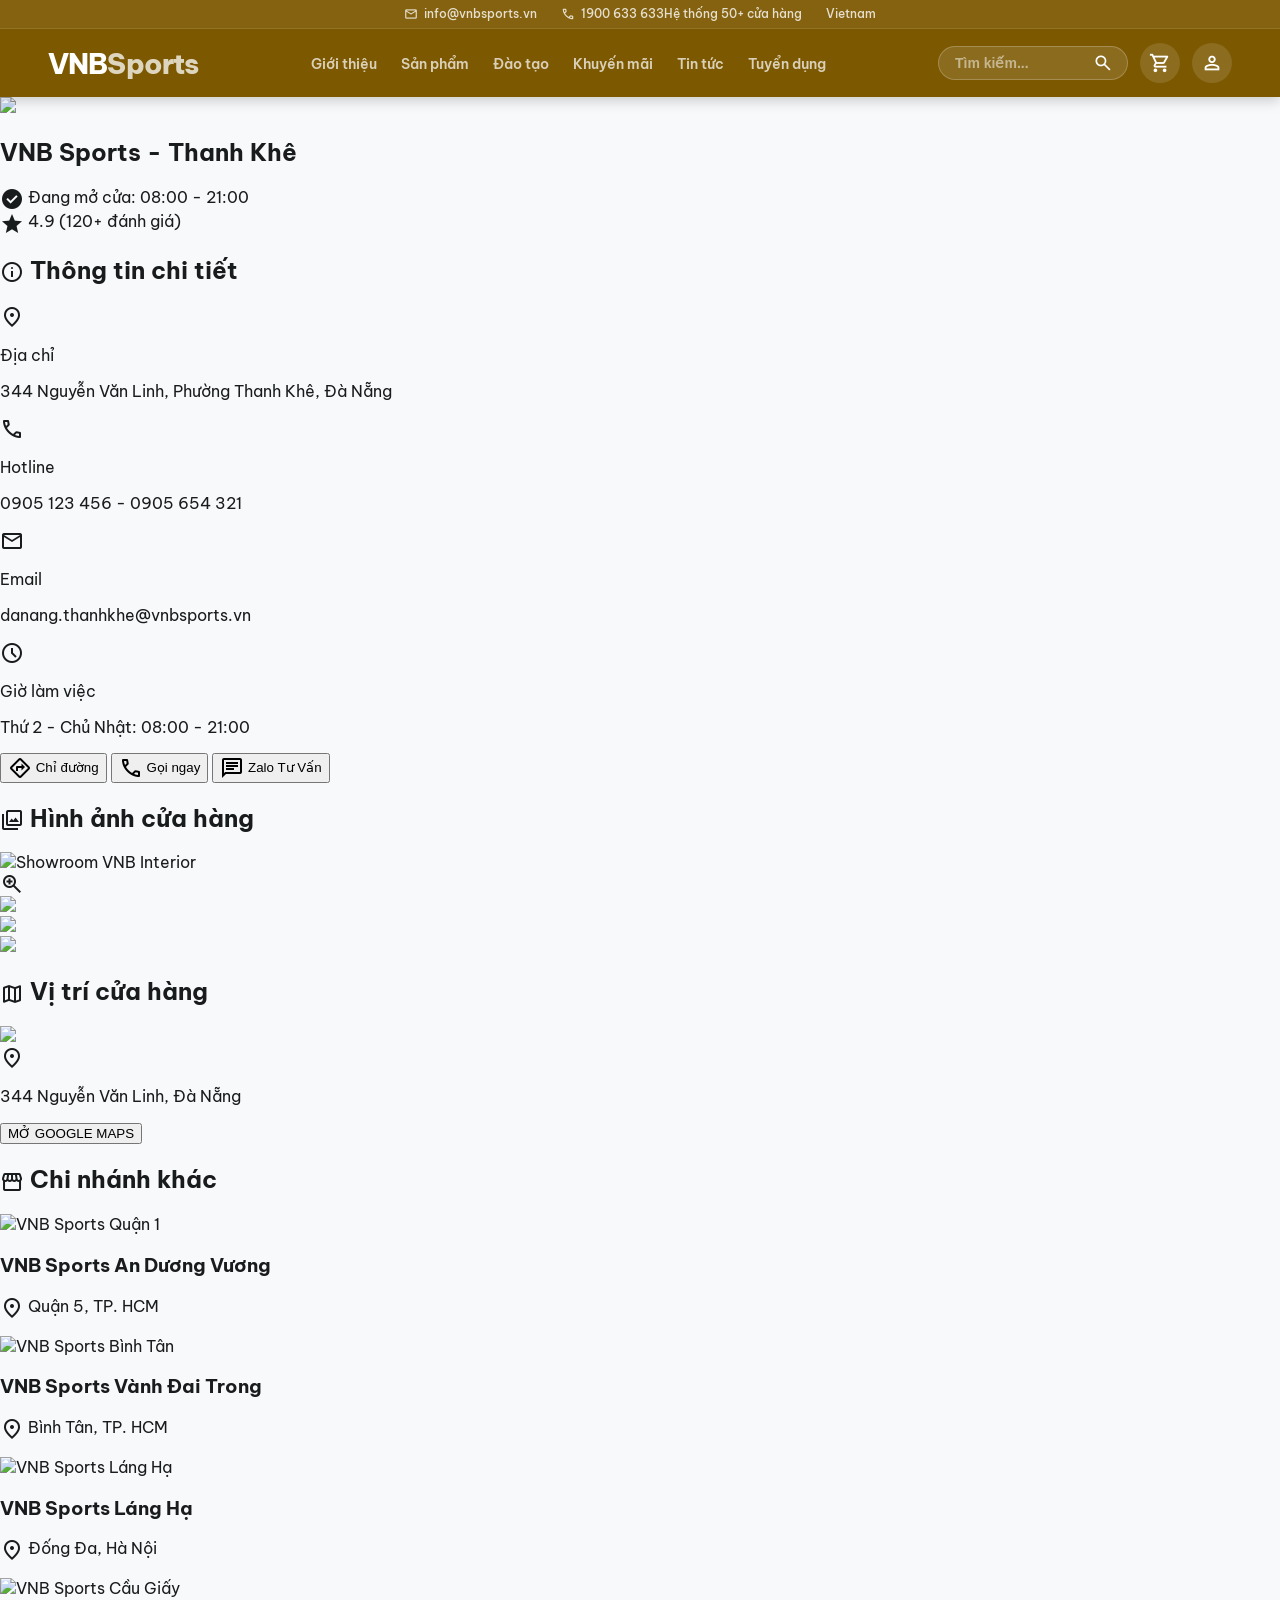
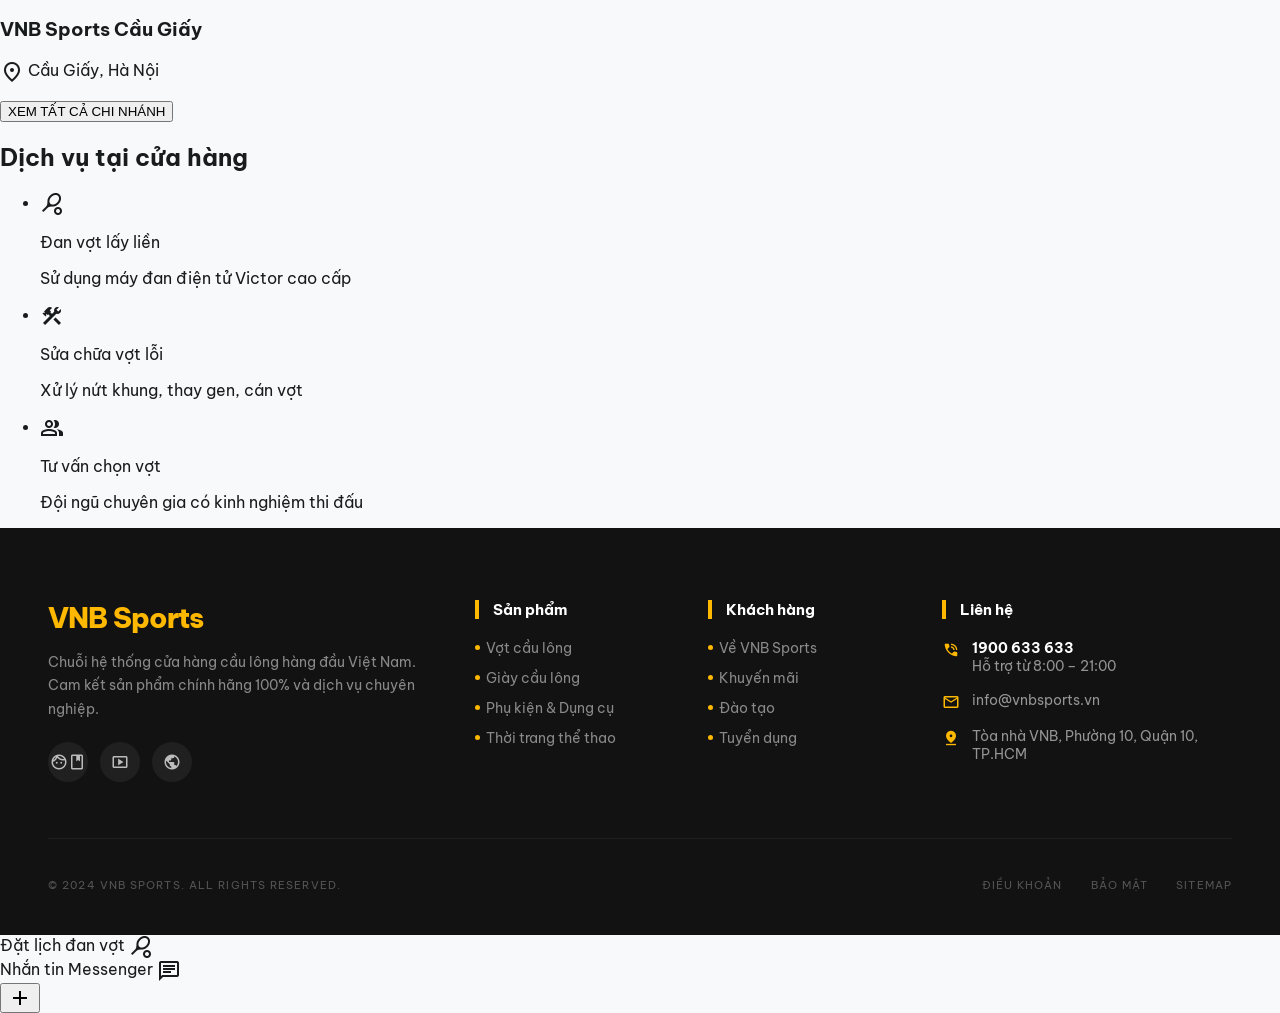
==== CAULONG_v2_interactive/chitiet.html @ fbd353c8 "Add files via upload" ====
<!DOCTYPE html><html lang="vi" style=""><head>
<meta charset="utf-8">
<meta content="width=device-width, initial-scale=1.0" name="viewport">
<title>VNB Sports - Thanh Khê | Showroom Cầu Lông Chuyên Nghiệp</title>
<script src="https://cdn.tailwindcss.com?plugins=forms,container-queries"></script>
<link href="https://fonts.googleapis.com/css2?family=Be+Vietnam+Pro:wght@400;500;600;700;800&amp;display=swap" rel="stylesheet">
<link href="https://fonts.googleapis.com/css2?family=Material+Symbols+Outlined:wght,FILL@100..700,0..1&amp;display=swap" rel="stylesheet">
<link href="https://fonts.googleapis.com/css2?family=Material+Symbols+Outlined:wght,FILL@100..700,0..1&amp;display=swap" rel="stylesheet">
<script id="tailwind-config">
        tailwind.config = {
            darkMode: "class",
            theme: {
                extend: {
                    "colors": {
                        "on-primary": "#ffffff",
                        "on-secondary-container": "#003370",
                        "surface-container-highest": "#e1e3e4",
                        "on-surface-variant": "#514532",
                        "primary-fixed": "#ffdea8",
                        "primary": "#7c5800",
                        "error": "#ba1a1a",
                        "tertiary": "#5f5e5f",
                        "surface-container-low": "#f3f4f5",
                        "inverse-on-surface": "#f0f1f2",
                        "tertiary-container": "#c6c4c5",
                        "secondary-fixed": "#d7e2ff",
                        "inverse-surface": "#2e3132",
                        "tertiary-fixed": "#e5e2e3",
                        "on-tertiary": "#ffffff",
                        "on-tertiary-container": "#525152",
                        "outline": "#837560",
                        "secondary-container": "#659dfe",
                        "on-secondary-fixed-variant": "#004491",
                        "surface-container": "#edeeef",
                        "secondary-fixed-dim": "#acc7ff",
                        "on-surface": "#191c1d",
                        "error-container": "#ffdad6",
                        "surface-container-high": "#e7e8e9",
                        "on-secondary": "#ffffff",
                        "background": "#f8f9fa",
                        "surface-bright": "#f8f9fa",
                        "surface": "#f8f9fa",
                        "on-tertiary-fixed-variant": "#474647",
                        "surface-container-lowest": "#ffffff",
                        "on-primary-fixed-variant": "#5e4200",
                        "secondary": "#115cb9",
                        "on-primary-fixed": "#271900",
                        "on-background": "#191c1d",
                        "primary-fixed-dim": "#ffba20",
                        "surface-dim": "#d9dadb",
                        "outline-variant": "#d5c4ab",
                        "surface-tint": "#7c5800",
                        "inverse-primary": "#ffba20",
                        "surface-variant": "#e1e3e4",
                        "primary-container": "#ffb800",
                        "tertiary-fixed-dim": "#c8c6c7",
                        "on-tertiary-fixed": "#1b1b1c",
                        "on-secondary-fixed": "#001a40",
                        "on-error": "#ffffff",
                        "on-primary-container": "#6b4c00",
                        "on-error-container": "#93000a"
                    },
                    "borderRadius": {
                        "DEFAULT": "0.125rem",
                        "lg": "0.25rem",
                        "xl": "0.5rem",
                        "full": "0.75rem"
                    },
                    "spacing": {
                        "stack-md": "16px",
                        "stack-sm": "8px",
                        "gutter": "24px",
                        "margin-mobile": "16px",
                        "container-max": "1280px",
                        "stack-lg": "32px",
                        "margin-desktop": "48px"
                    },
                    "fontFamily": {
                        "label-sm": ["Be Vietnam Pro"],
                        "label-md": ["Be Vietnam Pro"],
                        "headline-lg": ["Be Vietnam Pro"],
                        "body-md": ["Be Vietnam Pro"],
                        "headline-lg-mobile": ["Be Vietnam Pro"],
                        "body-lg": ["Be Vietnam Pro"],
                        "title-md": ["Be Vietnam Pro"],
                        "headline-xl": ["Be Vietnam Pro"]
                    },
                    "fontSize": {
                        "label-sm": ["12px", {"lineHeight": "16px", "fontWeight": "500"}],
                        "label-md": ["14px", {"lineHeight": "20px", "fontWeight": "600"}],
                        "headline-lg": ["32px", {"lineHeight": "40px", "fontWeight": "700"}],
                        "body-md": ["16px", {"lineHeight": "24px", "fontWeight": "400"}],
                        "headline-lg-mobile": ["24px", {"lineHeight": "32px", "fontWeight": "700"}],
                        "body-lg": ["18px", {"lineHeight": "28px", "fontWeight": "400"}],
                        "title-md": ["20px", {"lineHeight": "28px", "fontWeight": "700"}],
                        "headline-xl": ["40px", {"lineHeight": "48px", "letterSpacing": "-0.02em", "fontWeight": "800"}]
                    }
                },
            },
        }
    </script>
<style>
        .material-symbols-outlined {
            font-variation-settings: 'FILL' 0, 'wght' 400, 'GRAD' 0, 'opsz' 24;
        }
        .text-shadow-sm {
            text-shadow: 0 1px 2px rgba(0,0,0,0.1);
        }
    </style>
<link rel="stylesheet" href="style.css"/>
</head>
<body class="bg-background text-on-background font-body-md">
<!-- Header Section -->
<!-- ===== VNB HEADER (shared) ===== -->
<header id="vnb-header">
  <div id="vnb-topbar">
    <div id="vnb-topbar-inner">
      <div class="vnb-topbar-left">
        <span><span class="material-symbols-outlined" style="font-size:14px">mail</span> info@vnbsports.vn</span>
        <span><span class="material-symbols-outlined" style="font-size:14px">phone</span> 1900 633 633</span>
      </div>
      <div class="vnb-topbar-right">
        <span>Hệ thống 50+ cửa hàng</span>
        <span>Vietnam</span>
      </div>
    </div>
  </div>
  <div id="vnb-navbar">
    <a id="vnb-logo" href="gioithieu.html">VNB<span>Sports</span></a>
    <ul id="vnb-navlinks">
<li><a href="gioithieu.html">Giới thiệu</a></li>
<li><a href="sanpham.html">Sản phẩm</a></li>
<li><a href="daotao.html">Đào tạo</a></li>
<li><a href="khuyenmai.html">Khuyến mãi</a></li>
<li><a href="tintuc.html">Tin tức</a></li>
<li><a href="tuyendung.html">Tuyển dụng</a></li>
    </ul>
    <div id="vnb-actions">
      <div class="vnb-search-box">
        <input type="text" placeholder="Tìm kiếm..."/>
        <span class="material-symbols-outlined">search</span>
      </div>
      <a href="giohang.html" class="vnb-icon-btn" title="Giỏ hàng">
        <span class="material-symbols-outlined">shopping_cart</span>
        <span class="vnb-cart-badge">3</span>
      </a>
      <a href="hoso.html" class="vnb-icon-btn" title="Tài khoản">
        <span class="material-symbols-outlined">person</span>
      </a>
      <button class="vnb-hamburger" id="vnb-ham-btn" aria-label="Menu">
        <span class="material-symbols-outlined">menu</span>
      </button>
    </div>
  </div>
  <nav id="vnb-mobile-menu">
<a href="gioithieu.html">Giới thiệu</a>
<a href="sanpham.html">Sản phẩm</a>
<a href="daotao.html">Đào tạo</a>
<a href="khuyenmai.html">Khuyến mãi</a>
<a href="tintuc.html">Tin tức</a>
<a href="tuyendung.html">Tuyển dụng</a>
  </nav>
</header>
<main class="max-w-container-max mx-auto pb-stack-lg">
<!-- Hero Section -->
<section class="relative w-full aspect-[21/9] overflow-hidden">
<img class="w-full h-full object-cover" data-alt="A wide-angle exterior shot of a modern VNB Sports badminton showroom at twilight. The facade is dominated by large glass windows showing bright yellow and blue interior lighting. The VNB Sports logo is prominently displayed in bold yellow letters. The atmosphere is energetic and professional, with a clean architectural design and street lighting reflecting on the wet pavement." src="https://lh3.googleusercontent.com/aida/[base64]">
<div class="absolute inset-0 bg-gradient-to-t from-on-surface/80 via-transparent to-transparent flex items-end px-margin-desktop pb-stack-lg">
<div class="text-on-primary">
<h1 class="font-headline-xl text-headline-xl mb-2">VNB Sports - Thanh Khê</h1>
<div class="flex items-center gap-4">
<span class="flex items-center gap-1 bg-primary text-on-primary px-3 py-1 rounded-full text-label-sm font-label-sm">
<span class="material-symbols-outlined text-[16px]" style="font-variation-settings: 'FILL' 1;">check_circle</span>
                            Đang mở cửa: 08:00 - 21:00
                        </span>
<div class="flex items-center gap-1 text-label-md font-label-md">
<span class="material-symbols-outlined text-primary-container" style="font-variation-settings: 'FILL' 1;">star</span>
                            4.9 (120+ đánh giá)
                        </div>
</div>
</div>
</div>
</section>
<!-- Store Info Grid -->
<section class="px-margin-desktop mt-stack-lg grid grid-cols-1 lg:grid-cols-3 gap-gutter">
<!-- Details Column -->
<div class="lg:col-span-2 space-y-gutter">
<div class="bg-surface-container-lowest p-stack-lg rounded border border-surface-variant">
<h2 class="font-title-md text-title-md mb-gutter flex items-center gap-2">
<span class="material-symbols-outlined text-secondary">info</span>
                        Thông tin chi tiết
                    </h2>
<div class="grid grid-cols-1 md:grid-cols-2 gap-stack-lg">
<div class="space-y-4">
<div class="flex gap-3">
<span class="material-symbols-outlined text-primary">location_on</span>
<div>
<p class="font-label-md text-label-md">Địa chỉ</p>
<p class="text-body-md">344 Nguyễn Văn Linh, Phường Thanh Khê, Đà Nẵng</p>
</div>
</div>
<div class="flex gap-3">
<span class="material-symbols-outlined text-primary">call</span>
<div>
<p class="font-label-md text-label-md">Hotline</p>
<p class="text-body-md text-secondary font-bold">0905 123 456 - 0905 654 321</p>
</div>
</div>
</div>
<div class="space-y-4">
<div class="flex gap-3">
<span class="material-symbols-outlined text-primary">mail</span>
<div>
<p class="font-label-md text-label-md">Email</p>
<p class="text-body-md">danang.thanhkhe@vnbsports.vn</p>
</div>
</div>
<div class="flex gap-3">
<span class="material-symbols-outlined text-primary">schedule</span>
<div>
<p class="font-label-md text-label-md">Giờ làm việc</p>
<p class="text-body-md">Thứ 2 - Chủ Nhật: 08:00 - 21:00</p>
</div>
</div>
</div>
</div>
<div class="mt-gutter pt-gutter border-t border-surface-variant flex flex-wrap gap-stack-md">
<button class="bg-primary text-on-primary px-gutter py-stack-md rounded font-label-md flex items-center gap-2 hover:scale-102 transition-transform duration-200">
<span class="material-symbols-outlined">directions</span>
                            Chỉ đường
                        </button>
<button class="border-[1.5px] border-secondary text-secondary px-gutter py-stack-md rounded font-label-md flex items-center gap-2 hover:bg-secondary-container hover:text-on-secondary-container transition-colors duration-200">
<span class="material-symbols-outlined">call</span>
                            Gọi ngay
                        </button>
<button class="bg-secondary text-on-secondary px-gutter py-stack-md rounded font-label-md flex items-center gap-2 hover:scale-102 transition-transform duration-200">
<span class="material-symbols-outlined">chat</span>
                            Zalo Tư Vấn
                        </button>
</div>
</div>
<!-- Gallery Section -->
<div class="space-y-gutter">
<h2 class="font-title-md text-title-md flex items-center gap-2">
<span class="material-symbols-outlined text-secondary">photo_library</span>
                        Hình ảnh cửa hàng
                    </h2>
<div class="grid grid-cols-2 md:grid-cols-3 gap-stack-md">
<div class="md:col-span-2 md:row-span-2 rounded overflow-hidden group relative">
<img alt="Showroom VNB Interior" class="w-full h-full object-cover transition-transform duration-500 group-hover:scale-105" src="https://lh3.googleusercontent.com/aida/[base64]">
<div class="absolute inset-0 bg-black/20 opacity-0 group-hover:opacity-100 transition-opacity flex items-center justify-center">
<span class="material-symbols-outlined text-on-primary text-4xl">zoom_in</span>
</div>
</div>
<div class="rounded overflow-hidden group relative h-48">
<img class="w-full h-full object-cover transition-transform duration-500 group-hover:scale-105" data-alt="Close up shot of professional badminton rackets displayed on a sleek, metallic rack within a VNB Sports showroom. The lighting is focused and clean, highlighting the graphite textures and vibrant strings of the rackets. The background is a blurred view of the store's modern interior featuring yellow brand accents." src="https://lh3.googleusercontent.com/aida/[base64]">
</div>
<div class="rounded overflow-hidden group relative h-48">
<img class="w-full h-full object-cover transition-transform duration-500 group-hover:scale-105" data-alt="A row of colorful professional badminton shoes arranged on a brightly lit shelf in a VNB Sports store. The shoes feature aggressive designs in blue, red, and yellow. The shelf is made of white acrylic with LED backlighting, creating a high-performance, technical retail atmosphere." src="https://lh3.googleusercontent.com/aida/[base64]" style="transform: scale(1);">
</div>
<div class="rounded overflow-hidden group relative h-48">
<img class="w-full h-full object-cover transition-transform duration-500 group-hover:scale-105" data-alt="Interior view of a badminton equipment showroom with dedicated sections for shuttles, grips, and technical clothing. The layout is organized and spacious, with a primary color scheme of white, grey, and striking yellow highlights. Professional athletes are seen in the background browsing the technical gear." src="https://lh3.googleusercontent.com/aida/[base64]">
</div>
</div>
</div>
<!-- Map Section -->
<div class="space-y-gutter">
<h2 class="font-title-md text-title-md flex items-center gap-2">
<span class="material-symbols-outlined text-secondary">map</span>
                        Vị trí cửa hàng
                    </h2>
<div class="w-full h-[400px] rounded bg-surface-container-highest flex items-center justify-center border border-surface-variant relative overflow-hidden">
<img class="w-full h-full object-cover" data-location="Thanh Khê, Đà Nẵng" src="https://lh3.googleusercontent.com/aida-public/[base64]">
<div class="absolute inset-0 flex items-center justify-center bg-black/5">
<div class="bg-on-primary-container p-stack-lg rounded shadow-lg text-center border-l-4 border-primary">
<span class="material-symbols-outlined text-primary text-4xl mb-2">location_on</span>
<p class="font-label-md text-on-primary-container">344 Nguyễn Văn Linh, Đà Nẵng</p>
<button class="mt-stack-sm bg-primary text-on-primary px-4 py-2 rounded text-label-sm font-label-sm">MỞ GOOGLE MAPS</button>
</div>
</div>
</div>
</div>
</div>
<!-- Sidebar: Other Branches -->
<aside class="space-y-gutter">
<div class="bg-surface-container p-stack-lg rounded border border-surface-variant">
<h2 class="font-title-md text-title-md mb-gutter flex items-center gap-2 border-b border-surface-variant pb-2">
<span class="material-symbols-outlined text-secondary">storefront</span>
                        Chi nhánh khác
                    </h2>
<div class="space-y-gutter">
<!-- Branch 1 -->
<div class="group flex gap-stack-md cursor-pointer">
<div class="w-24 h-24 flex-shrink-0 rounded overflow-hidden">
<img alt="VNB Sports Quận 1" class="w-full h-full object-cover group-hover:scale-110 transition-transform duration-300" src="https://lh3.googleusercontent.com/aida/[base64]">
</div>
<div class="flex flex-col justify-center">
<h3 class="font-label-md text-label-md group-hover:text-primary transition-colors">VNB Sports An Dương Vương</h3>
<p class="text-label-sm font-label-sm text-on-surface-variant flex items-center gap-1">
<span class="material-symbols-outlined text-[14px]">location_on</span>
                                    Quận 5, TP. HCM
                                </p>
</div>
</div>
<!-- Branch 2 -->
<div class="group flex gap-stack-md cursor-pointer">
<div class="w-24 h-24 flex-shrink-0 rounded overflow-hidden">
<img alt="VNB Sports Bình Tân" class="w-full h-full object-cover group-hover:scale-110 transition-transform duration-300" src="https://lh3.googleusercontent.com/aida/[base64]">
</div>
<div class="flex flex-col justify-center">
<h3 class="font-label-md text-label-md group-hover:text-primary transition-colors">VNB Sports Vành Đai Trong</h3>
<p class="text-label-sm font-label-sm text-on-surface-variant flex items-center gap-1">
<span class="material-symbols-outlined text-[14px]">location_on</span>
                                    Bình Tân, TP. HCM
                                </p>
</div>
</div>
<!-- Branch 3 -->
<div class="group flex gap-stack-md cursor-pointer">
<div class="w-24 h-24 flex-shrink-0 rounded overflow-hidden">
<img alt="VNB Sports Láng Hạ" class="w-full h-full object-cover group-hover:scale-110 transition-transform duration-300" src="https://lh3.googleusercontent.com/aida/[base64]">
</div>
<div class="flex flex-col justify-center">
<h3 class="font-label-md text-label-md group-hover:text-primary transition-colors">VNB Sports Láng Hạ</h3>
<p class="text-label-sm font-label-sm text-on-surface-variant flex items-center gap-1">
<span class="material-symbols-outlined text-[14px]">location_on</span>
                                    Đống Đa, Hà Nội
                                </p>
</div>
</div>
<!-- Branch 4 -->
<div class="group flex gap-stack-md cursor-pointer">
<div class="w-24 h-24 flex-shrink-0 rounded overflow-hidden">
<img alt="VNB Sports Cầu Giấy" class="w-full h-full object-cover group-hover:scale-110 transition-transform duration-300" src="https://lh3.googleusercontent.com/aida/[base64]">
</div>
<div class="flex flex-col justify-center">
<h3 class="font-label-md text-label-md group-hover:text-primary transition-colors">VNB Sports Cầu Giấy</h3>
<p class="text-label-sm font-label-sm text-on-surface-variant flex items-center gap-1">
<span class="material-symbols-outlined text-[14px]">location_on</span>
                                    Cầu Giấy, Hà Nội
                                </p>
</div>
</div>
</div>
<button class="w-full mt-gutter py-2 border border-outline text-label-md font-label-md text-on-surface hover:bg-surface-variant transition-colors duration-200">
                        XEM TẤT CẢ CHI NHÁNH
                    </button>
</div>
<!-- Specialized Services -->
<div class="bg-inverse-surface text-on-primary p-stack-lg rounded">
<h2 class="font-label-md text-label-md text-primary-fixed mb-4 border-b border-primary-container/30 pb-2">Dịch vụ tại cửa hàng</h2>
<ul class="space-y-4">
<li class="flex items-start gap-3">
<span class="material-symbols-outlined text-primary-fixed">sports_tennis</span>
<div>
<p class="font-label-md text-label-md">Đan vợt lấy liền</p>
<p class="text-[12px] opacity-70">Sử dụng máy đan điện tử Victor cao cấp</p>
</div>
</li>
<li class="flex items-start gap-3">
<span class="material-symbols-outlined text-primary-fixed">construction</span>
<div>
<p class="font-label-md text-label-md">Sửa chữa vợt lỗi</p>
<p class="text-[12px] opacity-70">Xử lý nứt khung, thay gen, cán vợt</p>
</div>
</li>
<li class="flex items-start gap-3">
<span class="material-symbols-outlined text-primary-fixed">group</span>
<div>
<p class="font-label-md text-label-md">Tư vấn chọn vợt</p>
<p class="text-[12px] opacity-70">Đội ngũ chuyên gia có kinh nghiệm thi đấu</p>
</div>
</li>
</ul>
</div>
</aside>
</section>
</main>
<!-- Footer -->
<!-- ===== VNB FOOTER (shared) ===== -->
<footer id="vnb-footer">
  <div class="vnb-footer-inner">
    <div class="vnb-footer-grid">
      <!-- Brand -->
      <div class="vnb-footer-brand">
        <a class="vnb-footer-logo" href="gioithieu.html">VNB Sports</a>
        <p>Chuỗi hệ thống cửa hàng cầu lông hàng đầu Việt Nam. Cam kết sản phẩm chính hãng 100% và dịch vụ chuyên nghiệp.</p>
        <div class="vnb-footer-socials">
          <a href="#" title="Facebook"><span class="material-symbols-outlined">facebook</span></a>
          <a href="#" title="YouTube"><span class="material-symbols-outlined">smart_display</span></a>
          <a href="#" title="Website"><span class="material-symbols-outlined">public</span></a>
        </div>
      </div>
      <!-- Sản phẩm -->
      <div class="vnb-footer-col">
        <h4>Sản phẩm</h4>
        <ul>
          <li><a href="sanpham.html"><span class="dot"></span>Vợt cầu lông</a></li>
          <li><a href="sanpham.html"><span class="dot"></span>Giày cầu lông</a></li>
          <li><a href="sanpham.html"><span class="dot"></span>Phụ kiện &amp; Dụng cụ</a></li>
          <li><a href="sanpham.html"><span class="dot"></span>Thời trang thể thao</a></li>
        </ul>
      </div>
      <!-- Khách hàng -->
      <div class="vnb-footer-col">
        <h4>Khách hàng</h4>
        <ul>
          <li><a href="gioithieu.html"><span class="dot"></span>Về VNB Sports</a></li>
          <li><a href="khuyenmai.html"><span class="dot"></span>Khuyến mãi</a></li>
          <li><a href="daotao.html"><span class="dot"></span>Đào tạo</a></li>
          <li><a href="tuyendung.html"><span class="dot"></span>Tuyển dụng</a></li>
        </ul>
      </div>
      <!-- Liên hệ -->
      <div class="vnb-footer-col vnb-footer-contact">
        <h4>Liên hệ</h4>
        <ul>
          <li>
            <span class="material-symbols-outlined" style="font-variation-settings:'FILL' 1">phone_in_talk</span>
            <div><strong>1900 633 633</strong>Hỗ trợ từ 8:00 – 21:00</div>
          </li>
          <li>
            <span class="material-symbols-outlined">mail</span>
            <span>info@vnbsports.vn</span>
          </li>
          <li>
            <span class="material-symbols-outlined" style="font-variation-settings:'FILL' 1">pin_drop</span>
            <span>Tòa nhà VNB, Phường 10, Quận 10, TP.HCM</span>
          </li>
        </ul>
      </div>
    </div>
    <div class="vnb-footer-bottom">
      <p>© 2024 VNB Sports. All Rights Reserved.</p>
      <div class="vnb-footer-bottom-links">
        <a href="#">Điều khoản</a>
        <a href="#">Bảo mật</a>
        <a href="#">Sitemap</a>
      </div>
    </div>
  </div>
</footer>
<!-- Floating Action Button -->
<div class="fixed bottom-gutter right-gutter z-50 group">
<div class="absolute right-full bottom-0 mb-2 mr-4 flex flex-col gap-2 items-end opacity-0 group-hover:opacity-100 transition-opacity duration-300 pointer-events-none group-hover:pointer-events-auto">
<div class="bg-surface-container-highest px-4 py-2 rounded shadow-lg flex items-center gap-2 whitespace-nowrap">
<span class="font-label-sm text-label-sm">Đặt lịch đan vợt</span>
<span class="material-symbols-outlined text-secondary">sports_tennis</span>
</div>
<div class="bg-surface-container-highest px-4 py-2 rounded shadow-lg flex items-center gap-2 whitespace-nowrap">
<span class="font-label-sm text-label-sm">Nhắn tin Messenger</span>
<span class="material-symbols-outlined text-secondary">chat</span>
</div>
</div>
<button class="bg-primary text-on-primary w-14 h-14 rounded-full shadow-xl flex items-center justify-center hover:scale-110 transition-transform">
<span class="material-symbols-outlined text-[28px]" style="font-variation-settings: 'FILL' 1;">add</span>
</button>
</div>
<script>
        // Simple hover interaction for gallery images
        document.querySelectorAll('.group.relative').forEach(container => {
            container.addEventListener('mouseenter', () => {
                const img = container.querySelector('img');
                if(img) img.style.transform = 'scale(1.05)';
            });
            container.addEventListener('mouseleave', () => {
                const img = container.querySelector('img');
                if(img) img.style.transform = 'scale(1)';
            });
        });
    </script>
<script>
// === VNB Shared JS ===
(function(){
  // Hamburger toggle
  var btn = document.getElementById('vnb-ham-btn');
  var menu = document.getElementById('vnb-mobile-menu');
  if(btn && menu){
    btn.addEventListener('click', function(){ menu.classList.toggle('open'); });
  }
  // Sticky shrink
  var hdr = document.getElementById('vnb-header');
  if(hdr){
    window.addEventListener('scroll', function(){
      hdr.classList.toggle('scrolled', window.scrollY > 40);
    });
  }
  // Scroll reveal
  var obs = new IntersectionObserver(function(entries){
    entries.forEach(function(e){ if(e.isIntersecting){ e.target.classList.add('visible'); } });
  }, {threshold:0.08, rootMargin:'0px 0px -40px 0px'});
  document.querySelectorAll('section, .vnb-reveal').forEach(function(el){
    el.classList.add('vnb-reveal');
    obs.observe(el);
  });
})();
</script>
<script src="cart.js"></script>
</body></html>
---- CAULONG_v2_interactive/style.css ----
/* ===================================================
   VNB Sports – Shared Stylesheet
   Dùng chung cho tất cả các trang của website
   =================================================== */

/* ---------- Google Fonts & Material Symbols ---------- */
/* (đã import qua <link> trong HTML) */

/* ---------- Base Reset ---------- */
*, *::before, *::after { box-sizing: border-box; }

body {
  font-family: 'Be Vietnam Pro', sans-serif;
  background-color: #f8f9fa;
  color: #191c1d;
  margin: 0;
  -webkit-font-smoothing: antialiased;
}

/* ---------- Material Icons ---------- */
.material-symbols-outlined {
  font-variation-settings: 'FILL' 0, 'wght' 400, 'GRAD' 0, 'opsz' 24;
  vertical-align: middle;
  line-height: 1;
}

/* ===================================================
   VNB HEADER / NAVBAR – THỐNG NHẤT
   =================================================== */

#vnb-header {
  position: sticky;
  top: 0;
  z-index: 50;
  width: 100%;
  background-color: #7c5800;          /* primary */
  box-shadow: 0 4px 12px rgba(0,0,0,.18);
  transition: padding .3s ease;
}

/* Top utility bar */
#vnb-topbar {
  display: none;
  background-color: rgba(255,255,255,.06);
  border-bottom: 1px solid rgba(255,255,255,.10);
}
@media (min-width: 768px) { #vnb-topbar { display: flex; } }

#vnb-topbar-inner {
  max-width: 1280px;
  margin: 0 auto;
  padding: 6px 48px;
  display: flex;
  justify-content: space-between;
  align-items: center;
  font-size: 12px;
  line-height: 16px;
  font-weight: 500;
  color: rgba(255,255,255,.80);
}
#vnb-topbar-inner a,
#vnb-topbar-inner span { color: inherit; text-decoration: none; cursor: pointer; transition: color .2s; }
#vnb-topbar-inner a:hover,
#vnb-topbar-inner span:hover { color: #fff; }
.vnb-topbar-left, .vnb-topbar-right { display: flex; align-items: center; gap: 24px; }
.vnb-topbar-left span,
.vnb-topbar-left a { display: flex; align-items: center; gap: 6px; }

/* Main nav row */
#vnb-navbar {
  max-width: 1280px;
  margin: 0 auto;
  padding: 14px 48px;
  display: flex;
  align-items: center;
  justify-content: space-between;
}

/* Logo */
#vnb-logo {
  font-size: 28px;
  font-weight: 800;
  color: #fff;
  text-decoration: none;
  letter-spacing: -0.03em;
  white-space: nowrap;
}
#vnb-logo span { color: rgba(255,255,255,.75); }

/* Desktop nav links */
#vnb-navlinks {
  display: none;
  align-items: center;
  gap: 24px;
  list-style: none;
  margin: 0;
  padding: 0;
}
@media (min-width: 1024px) { #vnb-navlinks { display: flex; } }

#vnb-navlinks a {
  font-size: 14px;
  line-height: 20px;
  font-weight: 600;
  color: rgba(255,255,255,.72);
  text-decoration: none;
  padding-bottom: 4px;
  border-bottom: 2px solid transparent;
  transition: color .2s, border-color .2s;
}
#vnb-navlinks a:hover { color: #fff; }
#vnb-navlinks a.active {
  color: #fff;
  border-bottom-color: #fff;
}

/* Right actions */
#vnb-actions {
  display: flex;
  align-items: center;
  gap: 12px;
}

.vnb-search-box {
  display: none;
  align-items: center;
  background: rgba(255,255,255,.12);
  border: 1px solid rgba(255,255,255,.22);
  border-radius: 9999px;
  padding: 6px 14px;
  transition: background .2s;
}
@media (min-width: 640px) { .vnb-search-box { display: flex; } }
.vnb-search-box:focus-within { background: rgba(255,255,255,.22); }
.vnb-search-box input {
  background: transparent;
  border: none;
  outline: none;
  color: #fff;
  font-size: 14px;
  font-weight: 600;
  width: 140px;
}
.vnb-search-box input::placeholder { color: rgba(255,255,255,.50); }
.vnb-search-box .material-symbols-outlined { color: #fff; font-size: 20px; cursor: pointer; }

.vnb-icon-btn {
  background: rgba(255,255,255,.12);
  border: none;
  border-radius: 9999px;
  width: 40px;
  height: 40px;
  display: flex;
  align-items: center;
  justify-content: center;
  cursor: pointer;
  color: #fff;
  transition: transform .2s, background .2s;
  text-decoration: none;
  position: relative;
}
.vnb-icon-btn:hover { transform: scale(1.1); background: rgba(255,255,255,.22); }
.vnb-icon-btn .material-symbols-outlined { font-size: 22px; }

/* Cart badge */
.vnb-cart-badge {
  position: absolute;
  top: 0; right: 0;
  width: 18px; height: 18px;
  border-radius: 9999px;
  background: #ffb800;
  color: #271900;
  font-size: 10px;
  font-weight: 700;
  display: flex;
  align-items: center;
  justify-content: center;
  transform: translate(25%,-25%);
}

/* Mobile hamburger */
.vnb-hamburger {
  display: flex;
  background: rgba(255,255,255,.12);
  border: none;
  border-radius: 8px;
  padding: 8px;
  cursor: pointer;
  color: #fff;
}
@media (min-width: 1024px) { .vnb-hamburger { display: none; } }

/* Mobile menu dropdown */
#vnb-mobile-menu {
  display: none;
  flex-direction: column;
  background: #6b4c00;
  padding: 12px 0;
  border-top: 1px solid rgba(255,255,255,.10);
}
#vnb-mobile-menu.open { display: flex; }
#vnb-mobile-menu a {
  font-size: 15px;
  font-weight: 600;
  color: rgba(255,255,255,.85);
  text-decoration: none;
  padding: 12px 24px;
  transition: background .15s, color .15s;
}
#vnb-mobile-menu a:hover,
#vnb-mobile-menu a.active { background: rgba(255,255,255,.10); color: #fff; }

/* Scroll shrink */
#vnb-header.scrolled #vnb-navbar { padding-top: 10px; padding-bottom: 10px; }

/* Main content spacing to avoid header overlap – nếu dùng sticky thì không cần pt */
body > main,
body > .vnb-main { padding-top: 0; }


/* ===================================================
   VNB FOOTER – THỐNG NHẤT
   =================================================== */

#vnb-footer {
  background-color: #121212;
  color: #fff;
  padding: 72px 0 32px;
}

.vnb-footer-inner {
  max-width: 1280px;
  margin: 0 auto;
  padding: 0 48px;
}

.vnb-footer-grid {
  display: grid;
  grid-template-columns: 1fr;
  gap: 40px;
  margin-bottom: 56px;
}
@media (min-width: 768px) {
  .vnb-footer-grid { grid-template-columns: repeat(2, 1fr); }
}
@media (min-width: 1024px) {
  .vnb-footer-grid { grid-template-columns: 2fr 1fr 1fr 1.5fr; }
}

/* Brand column */
.vnb-footer-brand .vnb-footer-logo {
  font-size: 28px;
  font-weight: 800;
  color: #ffb800;
  letter-spacing: -0.03em;
  margin-bottom: 16px;
  display: block;
  text-decoration: none;
}
.vnb-footer-brand p {
  color: rgba(255,255,255,.50);
  font-size: 14px;
  line-height: 1.7;
  margin-bottom: 20px;
}
.vnb-footer-socials { display: flex; gap: 12px; }
.vnb-footer-socials a {
  width: 40px; height: 40px;
  border-radius: 9999px;
  background: rgba(255,255,255,.06);
  display: flex;
  align-items: center;
  justify-content: center;
  color: rgba(255,255,255,.70);
  text-decoration: none;
  transition: background .2s, color .2s;
}
.vnb-footer-socials a:hover { background: #ffb800; color: #271900; }
.vnb-footer-socials .material-symbols-outlined { font-size: 18px; }

/* Footer columns */
.vnb-footer-col h4 {
  font-size: 15px;
  font-weight: 700;
  margin: 0 0 20px;
  padding-left: 14px;
  border-left: 4px solid #ffb800;
}
.vnb-footer-col ul {
  list-style: none;
  margin: 0; padding: 0;
  display: flex; flex-direction: column; gap: 12px;
}
.vnb-footer-col ul li a {
  font-size: 14px;
  color: rgba(255,255,255,.50);
  text-decoration: none;
  display: flex;
  align-items: center;
  gap: 6px;
  transition: color .2s;
}
.vnb-footer-col ul li a:hover { color: #ffb800; }
.vnb-footer-col ul li a .dot {
  width: 5px; height: 5px;
  border-radius: 9999px;
  background: #ffb800;
  flex-shrink: 0;
}

/* Contact column */
.vnb-footer-contact ul { gap: 16px; }
.vnb-footer-contact ul li {
  display: flex;
  align-items: flex-start;
  gap: 12px;
  color: rgba(255,255,255,.55);
  font-size: 14px;
}
.vnb-footer-contact ul li .material-symbols-outlined { color: #ffb800; font-size: 18px; margin-top: 2px; flex-shrink: 0; }
.vnb-footer-contact ul li strong { color: #fff; display: block; font-weight: 700; }

/* Bottom bar */
.vnb-footer-bottom {
  padding-top: 28px;
  border-top: 1px solid rgba(255,255,255,.06);
  display: flex;
  flex-direction: column;
  align-items: center;
  gap: 12px;
  text-align: center;
}
@media (min-width: 768px) {
  .vnb-footer-bottom { flex-direction: row; justify-content: space-between; text-align: left; }
}
.vnb-footer-bottom p,
.vnb-footer-bottom a {
  font-size: 11px;
  color: rgba(255,255,255,.28);
  letter-spacing: .10em;
  text-transform: uppercase;
  text-decoration: none;
  transition: color .2s;
}
.vnb-footer-bottom a:hover { color: rgba(255,255,255,.70); }
.vnb-footer-bottom-links { display: flex; gap: 28px; }


/* ===================================================
   UTILITY CLASSES (dùng chung nếu không có Tailwind)
   =================================================== */

.vnb-container {
  max-width: 1280px;
  margin-left: auto;
  margin-right: auto;
  padding-left: 48px;
  padding-right: 48px;
}
@media (max-width: 767px) {
  .vnb-container { padding-left: 16px; padding-right: 16px; }
}

/* Scroll-reveal helper */
.vnb-reveal {
  opacity: 0;
  transform: translateY(20px);
  transition: opacity .7s ease, transform .7s ease;
}
.vnb-reveal.visible {
  opacity: 1;
  transform: none;
}
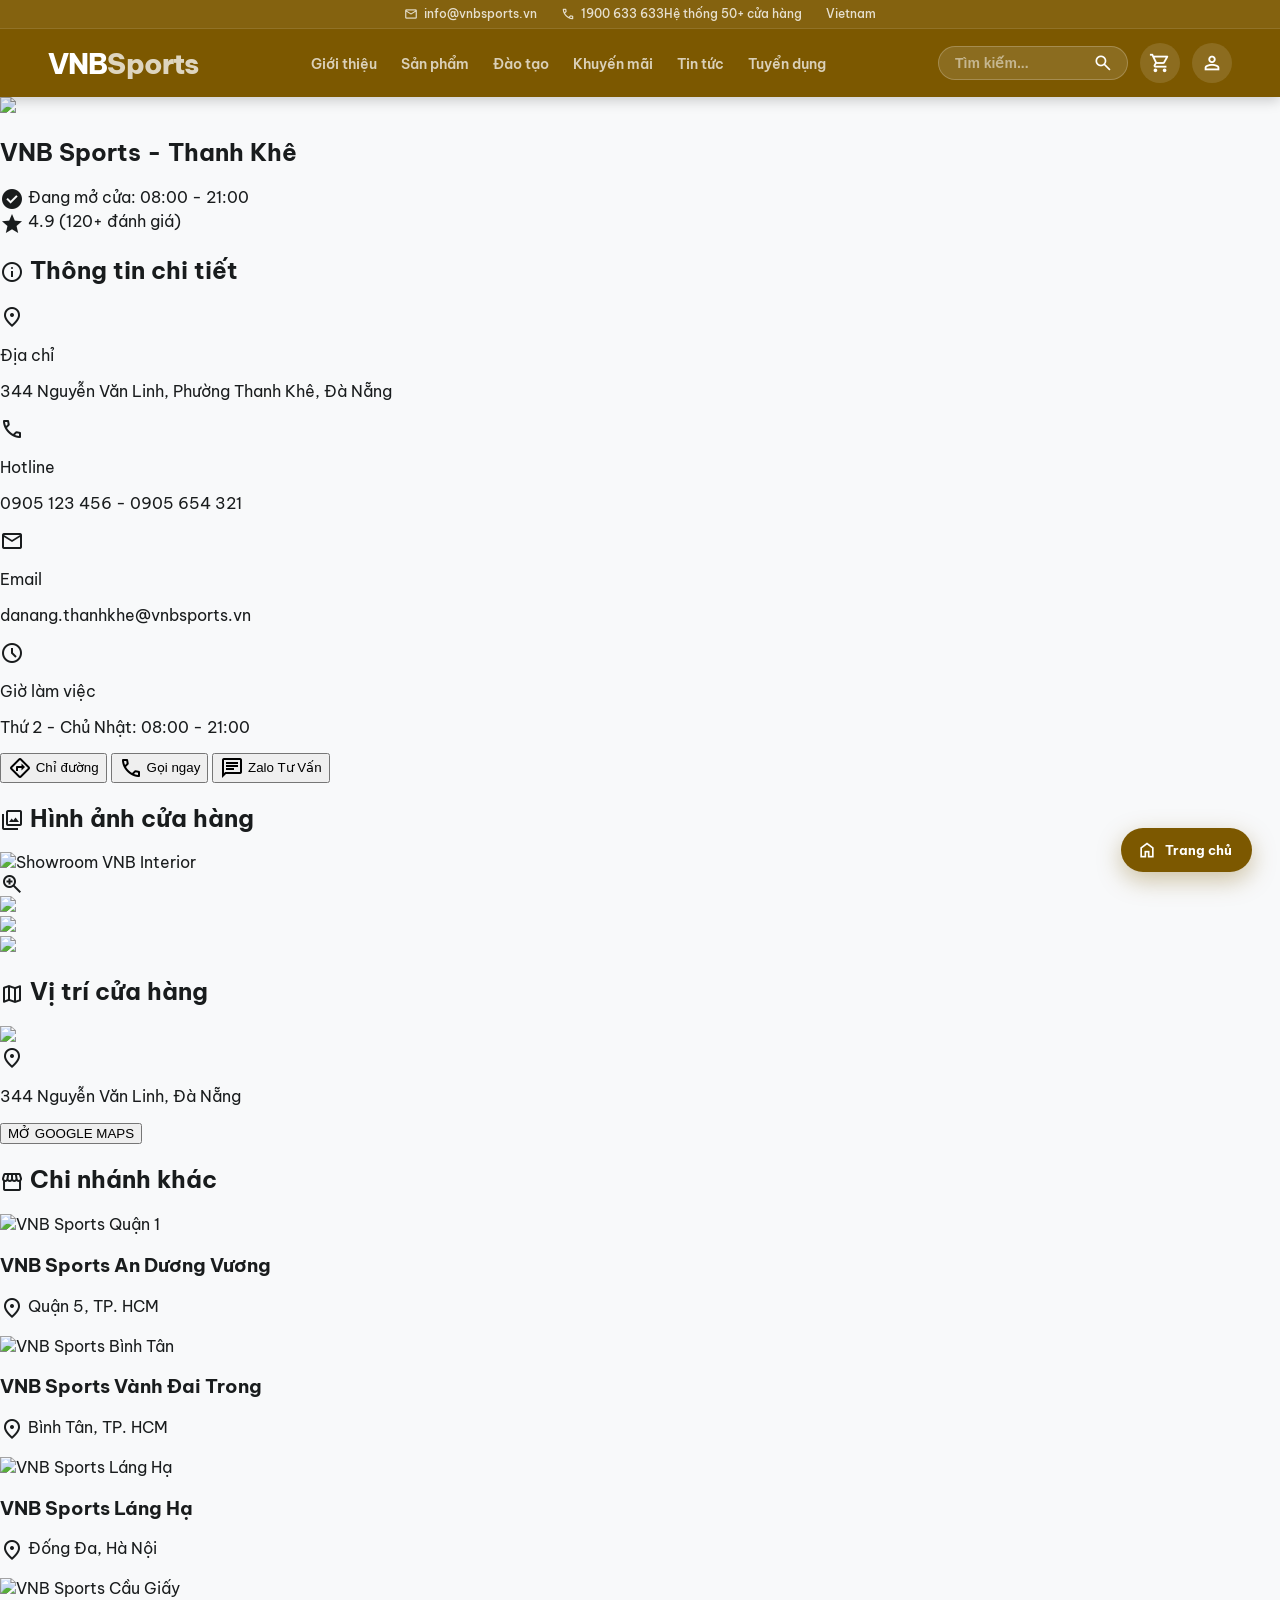
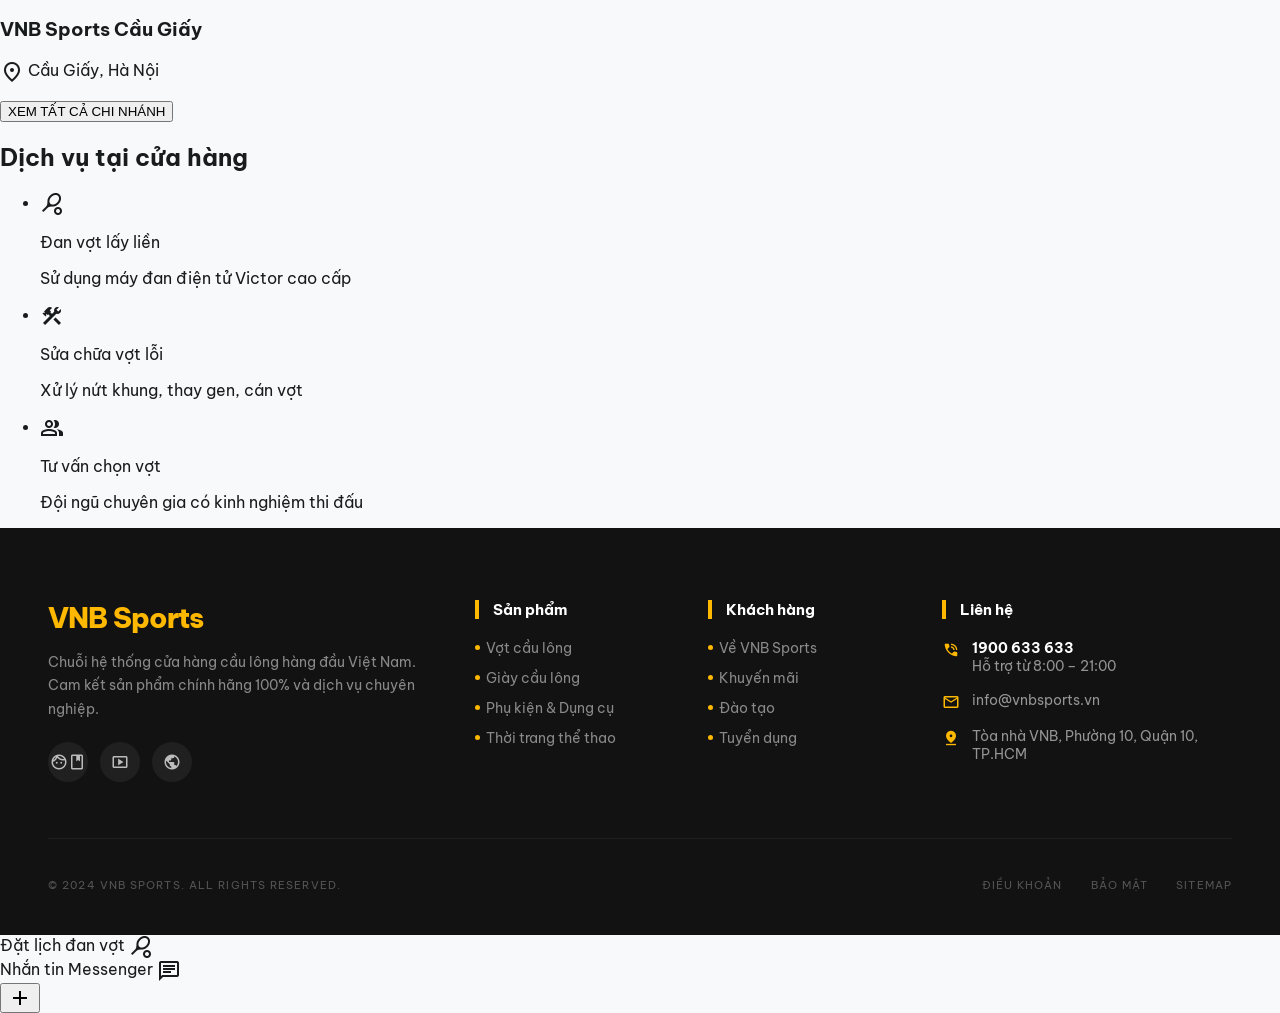
==== commit be70adb8: "Add files via upload" ====
--- a/CAULONG_v2_interactive/chitiet.html
+++ b/CAULONG_v2_interactive/chitiet.html
@@ -126,7 +126,7 @@
     </div>
   </div>
   <div id="vnb-navbar">
-    <a id="vnb-logo" href="gioithieu.html">VNB<span>Sports</span></a>
+    <a id="vnb-logo" href="index.html">VNB<span>Sports</span></a>
     <ul id="vnb-navlinks">
 <li><a href="gioithieu.html">Giới thiệu</a></li>
 <li><a href="sanpham.html">Sản phẩm</a></li>
@@ -383,7 +383,7 @@
     <div class="vnb-footer-grid">
       <!-- Brand -->
       <div class="vnb-footer-brand">
-        <a class="vnb-footer-logo" href="gioithieu.html">VNB Sports</a>
+        <a class="vnb-footer-logo" href="index.html">VNB Sports</a>
         <p>Chuỗi hệ thống cửa hàng cầu lông hàng đầu Việt Nam. Cam kết sản phẩm chính hãng 100% và dịch vụ chuyên nghiệp.</p>
         <div class="vnb-footer-socials">
           <a href="#" title="Facebook"><span class="material-symbols-outlined">facebook</span></a>
@@ -496,4 +496,42 @@
 })();
 </script>
 <script src="cart.js"></script>
+<a id="vnb-back-home" href="index.html" title="Về trang chủ">
+  <span class="material-symbols-outlined">home</span>
+  Trang chủ
+</a>
+
+<div id="vnb-page-overlay"></div>
+<script>
+(function(){
+  // Fade in on load
+  document.documentElement.classList.add('vnb-ready');
+
+  var overlay = document.getElementById('vnb-page-overlay');
+
+  function navigate(href) {
+    overlay.classList.add('leaving');
+    setTimeout(function(){ window.location.href = href; }, 270);
+  }
+
+  // Intercept all local links
+  document.addEventListener('click', function(e) {
+    var a = e.target.closest('a[href]');
+    if (!a) return;
+    var href = a.getAttribute('href');
+    if (!href || href.startsWith('#') || href.startsWith('http') || href.startsWith('mailto') || href.startsWith('tel') || a.target === '_blank') return;
+    e.preventDefault();
+    navigate(href);
+  }, true);
+
+  // Back button – show on non-home pages
+  var backBtn = document.getElementById('vnb-back-home');
+  if (backBtn) {
+    var current = window.location.pathname.replace(/\/$/, '').split('/').pop() || '';
+    if (current !== 'index.html' && current !== '') {
+      backBtn.style.display = 'flex';
+    }
+  }
+})();
+</script>
 </body></html>
--- a/CAULONG_v2_interactive/style.css
+++ b/CAULONG_v2_interactive/style.css
@@ -371,3 +371,76 @@
   opacity: 1;
   transform: none;
 }
+
+
+/* ===================================================
+   PAGE TRANSITION – clean fade only
+   =================================================== */
+
+/* Fade-in on page load */
+html { opacity: 0; }
+html.vnb-ready { 
+  opacity: 1;
+  transition: opacity 0.35s ease;
+}
+
+/* Overlay for exit transition */
+#vnb-page-overlay {
+  position: fixed;
+  inset: 0;
+  background: #f8f9fa;
+  opacity: 0;
+  pointer-events: none;
+  z-index: 9999;
+  transition: opacity 0.28s ease-in;
+}
+#vnb-page-overlay.leaving {
+  opacity: 1;
+  pointer-events: all;
+}
+
+/* Back-to-home floating button */
+#vnb-back-home {
+  display: none;
+  position: fixed;
+  bottom: 28px;
+  right: 28px;
+  z-index: 200;
+  background: #7c5800;
+  color: #fff;
+  border: none;
+  border-radius: 9999px;
+  padding: 12px 20px 12px 16px;
+  font-size: 13px;
+  font-weight: 700;
+  font-family: 'Be Vietnam Pro', sans-serif;
+  cursor: pointer;
+  box-shadow: 0 8px 24px rgba(124,88,0,.35);
+  align-items: center;
+  gap: 8px;
+  text-decoration: none;
+  transition: transform .2s, box-shadow .2s, background .2s;
+}
+#vnb-back-home:hover {
+  transform: translateY(-3px) scale(1.04);
+  box-shadow: 0 12px 32px rgba(124,88,0,.45);
+  background: #6b4c00;
+}
+#vnb-back-home .material-symbols-outlined {
+  font-size: 20px;
+  vertical-align: middle;
+}
+@media (min-width: 1024px) {
+  #vnb-back-home { display: flex; }
+}
+
+/* Scroll reveal */
+.vnb-reveal {
+  opacity: 0;
+  transform: translateY(20px);
+  transition: opacity .7s ease, transform .7s ease;
+}
+.vnb-reveal.visible {
+  opacity: 1;
+  transform: none;
+}
